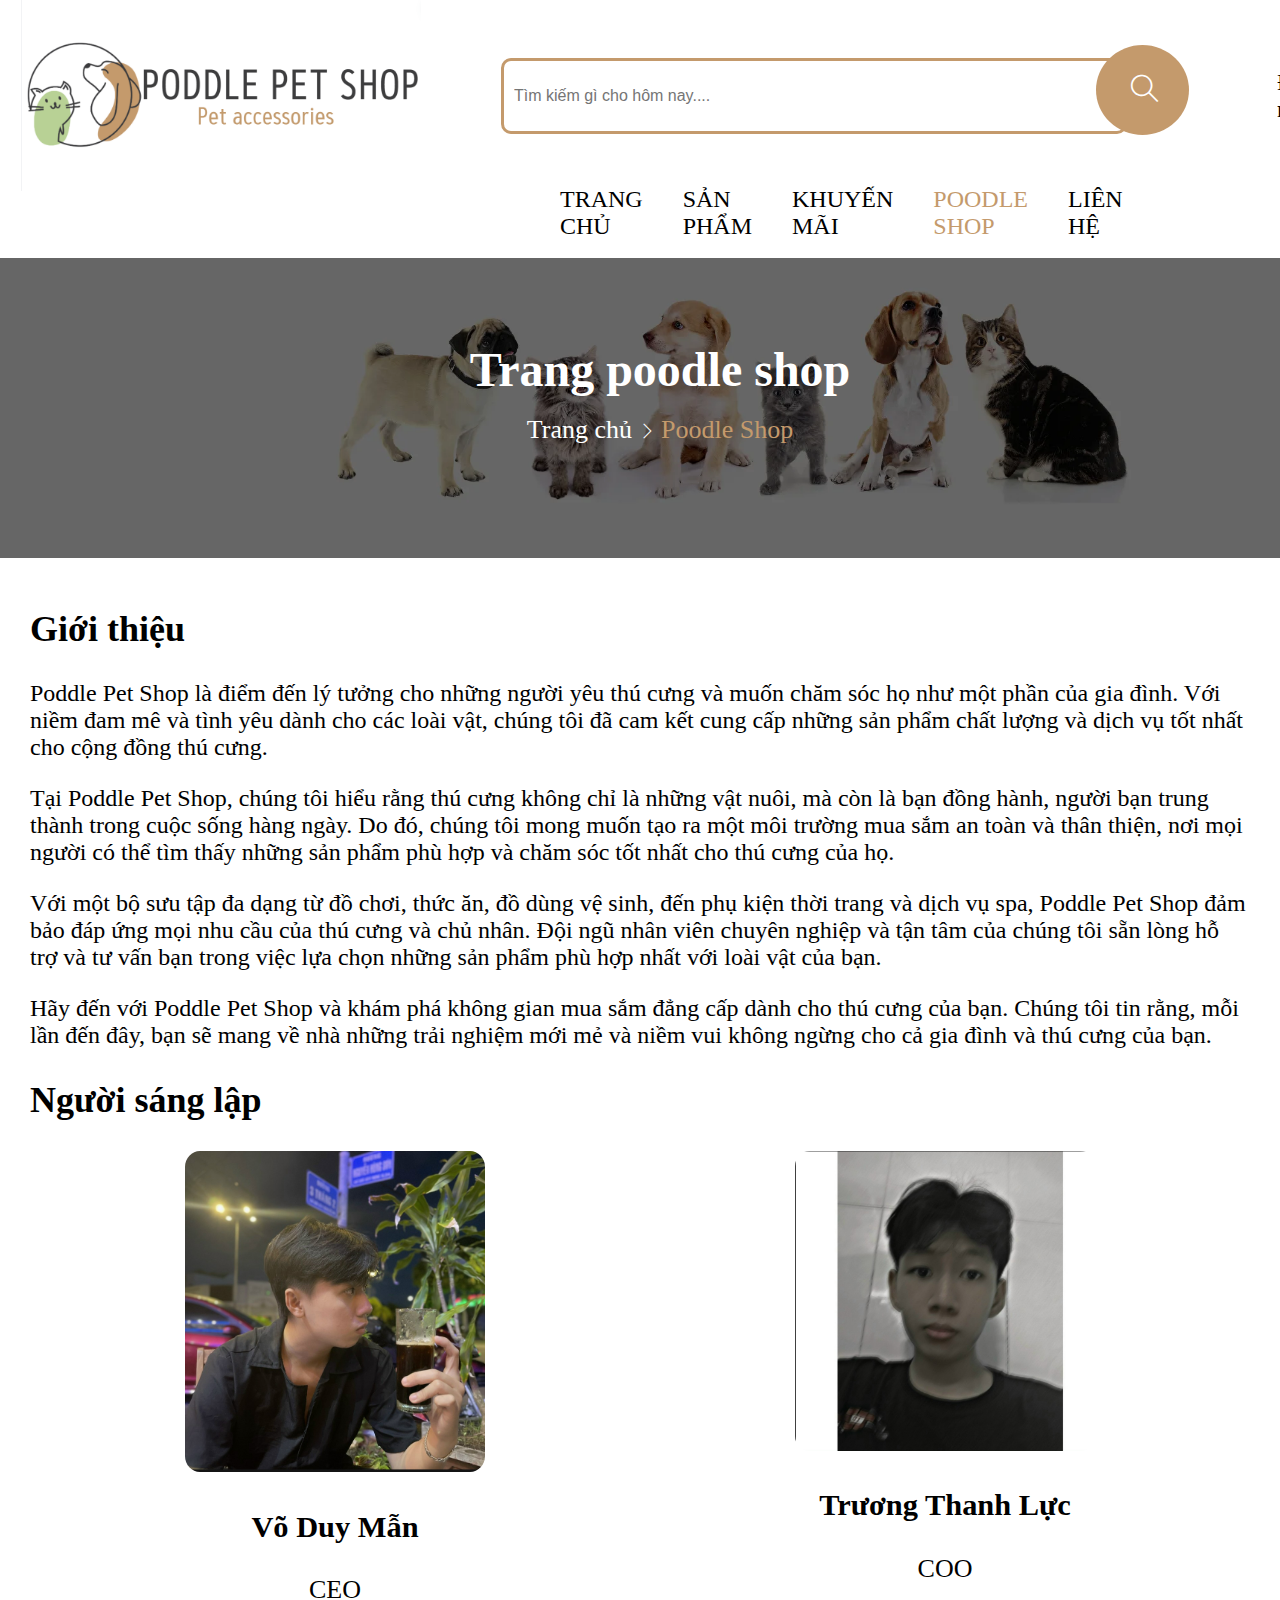
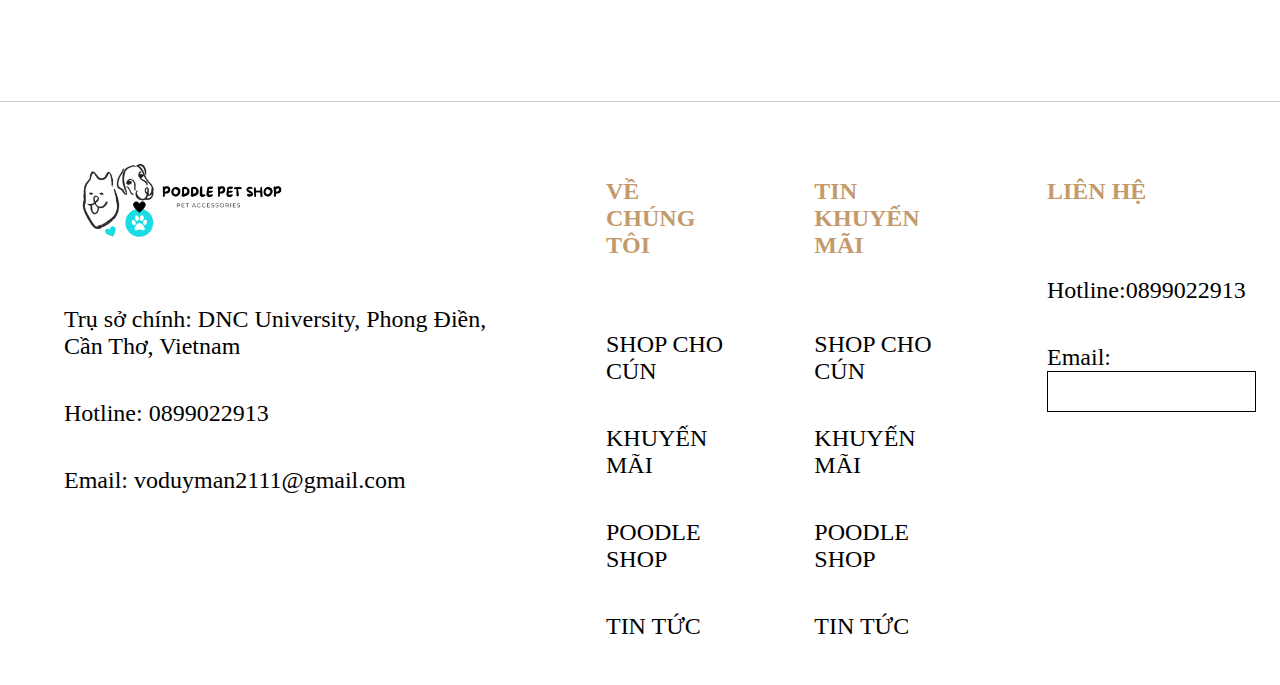
==== about.html @ 4aaca96d "init project" ====
<!DOCTYPE html>
<html lang="en">
<head>
    <meta charset="UTF-8">
    <meta name="viewport" content="width=device-width, initial-scale=1.0">
    <title>Document</title>
    <link rel="stylesheet" href="./asset/style_about.css">
    <link rel="stylesheet" href="./asset/fonts/themify-icons-font/themify-icons/themify-icons.css">
</head>
<body>
    <nav>
        <header>
            <a href=""><img class="logo-shop" src="./img/logo_Shop.png" alt=""></a>  
        </header>
        <ul>
            <li>
                <input type="text" class="search-input" placeholder="Tìm kiếm gì cho hôm nay....">
            </li>
            <li class="nav-search"><a href=""><button class="search"><i class=" ti-search" ></i></button></a></li>
        </ul>

    <ul class="subnav">
            <li><a href=""></a>Đăng nhập</li>
            <li> | </li>
            <li><a href=""></a>Đăng ký</li>
            <li>
                <a href="">
                    <button>
                        <i style="font-size: 2.5rem;"class="ti-shopping-cart button-cart" ></i>
                    </button>
                </a>
            </li>
    </ul>
    </nav>
    <div class="container">
        <ul>
        <li><a href="index.html">TRANG CHỦ</a></li>
        <li>
            <a href="sanpham.html">SẢN PHẨM</a></i>
        </li>
        <li><a  href="khuyenmai.html">KHUYẾN MÃI</a></li>
        <li><a class="active-menu" href="about.html">POODLE SHOP</a></li>
        <li><a href="contact.html">LIÊN HỆ</a></li>
        </ul>
    </div>

    <div class="banner_sp">
        <ul>
            <li><H3>Trang poodle shop</H3></li>
            
            <li><a href="index.html">Trang chủ </a><i class="ti-angle-right"></i><a  href="sanpham.html" style="color: #C49A6C;"> Poodle Shop</a></li>
        </ul>
    </div>
    <main>
        <section class="about">
            <h2>Giới thiệu</h2>
            <p>Poddle Pet Shop là điểm đến lý tưởng cho những người yêu thú cưng và muốn chăm sóc họ như một phần của gia đình. Với niềm đam mê và tình yêu dành cho các loài vật, chúng tôi đã cam kết cung cấp những sản phẩm chất lượng và dịch vụ tốt nhất cho cộng đồng thú cưng.</p>
            <p>Tại Poddle Pet Shop, chúng tôi hiểu rằng thú cưng không chỉ là những vật nuôi, mà còn là bạn đồng hành, người bạn trung thành trong cuộc sống hàng ngày. Do đó, chúng tôi mong muốn tạo ra một môi trường mua sắm an toàn và thân thiện, nơi mọi người có thể tìm thấy những sản phẩm phù hợp và chăm sóc tốt nhất cho thú cưng của họ.</p>
            <p>Với một bộ sưu tập đa dạng từ đồ chơi, thức ăn, đồ dùng vệ sinh, đến phụ kiện thời trang và dịch vụ spa, Poddle Pet Shop đảm bảo đáp ứng mọi nhu cầu của thú cưng và chủ nhân. Đội ngũ nhân viên chuyên nghiệp và tận tâm của chúng tôi sẵn lòng hỗ trợ và tư vấn bạn trong việc lựa chọn những sản phẩm phù hợp nhất với loài vật của bạn.</p>
            <p>Hãy đến với Poddle Pet Shop và khám phá không gian mua sắm đẳng cấp dành cho thú cưng của bạn. Chúng tôi tin rằng, mỗi lần đến đây, bạn sẽ mang về nhà những trải nghiệm mới mẻ và niềm vui không ngừng cho cả gia đình và thú cưng của bạn.</p>
            <h2>Người sáng lập</h2>
        </section>
        
        <section class="founders">
            <div class="founder">
                <img src="./img/fouder_1.png" alt="Người sáng lập 1">
                <h3>Võ Duy Mẫn</h3>
                <p>CEO</p>
            </div>
            <div class="founder">
                <img src="./img/fouder_2.png" alt="Người sáng lập 2">
                <h3>Trương Thanh Lực</h3>
                <p>COO</p>
            </div>
        </section>
    </main>
    <footer>
        <div class="footer_1">
            <ul>
                <li><a href=""><img src="./img/logo-shop.png" alt=""></a></li>
                <li>Trụ sở chính: DNC University, Phong Điền, Cần Thơ, Vietnam</li>
                <li class="call"><a href="tel:+84 899022913">Hotline: 0899022913</a></li>
                <li><a href="mailto:voduyman2111@gmail.com">Email: voduyman2111@gmail.com</a></li>
            </ul>
        </div>
        <div class="footer_2">
            <ul>
                <li><h4>VỀ CHÚNG TÔI</h4></li>
                <li><a href="">SHOP CHO CÚN</a>
                <li><a href="">KHUYẾN MÃI</a></li>
                <li><a href="">POODLE SHOP</a></li>
                <li><a href="">TIN TỨC</a></li>
            </ul>
        </div>
        <div class="footer_3">
            <ul>
                <li><h4>TIN KHUYẾN MÃI</h4></li>
                <li><a href="">SHOP CHO CÚN</a></li>
                <li><a href="">KHUYẾN MÃI</a></li>
                <li><a href="">POODLE SHOP</a></li>
                <li><a href="">TIN TỨC</a></li>
        </div>
        <div class="footer_4">
            <ul>
                <li><h4>LIÊN HỆ</h4></li>
                <li class="call"><a href="tel:+84 899022913">Hotline:0899022913 </a></li>
                <li><a href="mailto:voduyman21112003@gmail.com"></a>Email: <input type="text"></li>
            </ul>
        </div>
    
    </footer>
</body>
</html>
---- asset/style_about.css ----
body {
    font-family:  "Product Sans";
    margin: 0;
    padding: 0;
    box-sizing: border-box;
    
}
ul{
    list-style-type: none;
}
a{
    text-decoration: none;
    color:#000;
}
img {
    object-fit: cover;
}
nav img {
width: 300px;
}
header {
    padding: 16px;
}
/* .background-header{
    padding-bottom: 10px;
    background-color: #C49A6C;
} */
nav a{
    text-decoration: none;
    font-size: 1.5rem;
    line-height: 100%;
}

nav a img {
    width: 400px;
    margin-top: 1px;
}
nav li:hover a{
    color: #c0b523 ;
    cursor: pointer;
}
nav ul{
    list-style-type: none;
    display: flex;
    justify-content: flex-end;
    align-items: center;
}
ul li{
    padding: 20px 24px;
   
}
nav {
    display: flex;
    justify-content: space-around;
    width: 100%;
    padding: 5px;
    margin-top: -25px;
}
.subnav li{
    padding: 20px 24px;
    font-size: 1.5rem;
}
.subnav li:hover{
    color: #c0b523;
    cursor: pointer;
    border-radius: 5%;
}
.search-container {
    position: relative;
    display: inline-block;
    margin: 40px 0;
}
.nav-search{
 
    padding-left: 0px;
    font-weight: 700px;
}
.search-input {
    padding: 10px;
    height:50px;
    width: 600px;
    border: 3px solid #C49A6C;;
    border-radius: 10px;
    outline: none;
    display: flex;
    align-items: centter;
    font-size: 1rem;
}
/* Css cho danh sách Mneu */
.container ul{
    display: flex;
    justify-content: space-between;
    margin: 0 500px;
    margin-top: -30px;
}
.container ul li {
    padding: 0 20px;
    font-size: 1.5rem;
}
.container ul li a:hover {
    cursor: pointer;
    color: #c0b523 ;
}
.search {
    background-color: #C49A6C;
    border-radius: 50%;
    border: 0px solid;
    padding: 30px 30px 27px 35px;
    margin-top: 8px;
    margin-left: -55px;
    font-size: 28px;
    color: #fff;
}
button {
    padding: 17px 40px;
    border: 1px solid #ccc;
    border-radius: 8%;
    margin-bottom: 20px;
    font-size: 1.3rem;
    background-color: transparent;

}
.button-cart {
    color:#C49A6C;;
}
button:hover{
    box-shadow: rgba(149, 157, 165, 0.2) 0px 8px 24px;
    cursor: pointer;     
    transform: rotateY(360deg);
    transition: 0.8s;     
}
.active-menu{
    color: #C49A6C;
}
/* Content About */
main {
    padding: 20px;
    margin: 0 10px;
}

.about, .founders h2 {
    margin-bottom: 30px;
    font-size: 24px;
}
.founder{
    font-size: 26px;
}
.founders {
    text-align: center;
    display: flex;
    justify-content: space-around ;
}

.founder img {
    width: 300px;
    border-radius: 5%;
}
/*Banner */
.banner_sp  {
    margin-top: 18px;
    width: 100%;
    min-height: 300px;
    background-size: cover;
    background-image: url(./banner_sanpham.jpg);
    position: relative;
    display: flex;
    text-align: center;
    justify-content: center;
}
.banner_sp h3 {
    font-size: 3rem;
    color: #fff;
    margin-bottom: -22px;
}

.banner_sp ul li a {
    font-size: 26px;
    color: #fff;
   
}
.banner_sp ul li a:hover{
    color: #C49A6C;
}
.ti-angle-right {
    font-size: 1rem;
    color: #fff;
   
}
.active_b {
    color: #C49A6C;
}
/* Css cho footer */
footer{
    margin-top: 50px;
    width: 100%;
    height: 300px;
    font-size: 1.5rem;
    padding-bottom: 200px;
}
footer {
    display: flex;
    justify-content: space-around;
    border-top: 1px solid #ccc;

}

.footer_1 img{
    width: 50%;
}
footer h4{
    color: #C49A6C;
}
footer ul li a:hover{
    color: #C49A6C;

}
.footer_4 input{
    border: 1px solid #000;
    padding: 12px 18px 12px 12px ;
}
---- asset/fonts/themify-icons-font/themify-icons/themify-icons.css ----
@font-face {
	font-family: 'themify';
	src:url('fonts/themify.eot?-fvbane');
	src:url('fonts/themify.eot?#iefix-fvbane') format('embedded-opentype'),
		url('fonts/themify.woff?-fvbane') format('woff'),
		url('fonts/themify.ttf?-fvbane') format('truetype'),
		url('fonts/themify.svg?-fvbane#themify') format('svg');
	font-weight: normal;
	font-style: normal;
}

[class^="ti-"], [class*=" ti-"] {
	font-family: 'themify';
	speak: none;
	font-style: normal;
	font-weight: normal;
	font-variant: normal;
	text-transform: none;
	line-height: 1;

	/* Better Font Rendering =========== */
	-webkit-font-smoothing: antialiased;
	-moz-osx-font-smoothing: grayscale;
}

.ti-wand:before {
	content: "\e600";
}
.ti-volume:before {
	content: "\e601";
}
.ti-user:before {
	content: "\e602";
}
.ti-unlock:before {
	content: "\e603";
}
.ti-unlink:before {
	content: "\e604";
}
.ti-trash:before {
	content: "\e605";
}
.ti-thought:before {
	content: "\e606";
}
.ti-target:before {
	content: "\e607";
}
.ti-tag:before {
	content: "\e608";
}
.ti-tablet:before {
	content: "\e609";
}
.ti-star:before {
	content: "\e60a";
}
.ti-spray:before {
	content: "\e60b";
}
.ti-signal:before {
	content: "\e60c";
}
.ti-shopping-cart:before {
	content: "\e60d";
}
.ti-shopping-cart-full:before {
	content: "\e60e";
}
.ti-settings:before {
	content: "\e60f";
}
.ti-search:before {
	content: "\e610";
}
.ti-zoom-in:before {
	content: "\e611";
}
.ti-zoom-out:before {
	content: "\e612";
}
.ti-cut:before {
	content: "\e613";
}
.ti-ruler:before {
	content: "\e614";
}
.ti-ruler-pencil:before {
	content: "\e615";
}
.ti-ruler-alt:before {
	content: "\e616";
}
.ti-bookmark:before {
	content: "\e617";
}
.ti-bookmark-alt:before {
	content: "\e618";
}
.ti-reload:before {
	content: "\e619";
}
.ti-plus:before {
	content: "\e61a";
}
.ti-pin:before {
	content: "\e61b";
}
.ti-pencil:before {
	content: "\e61c";
}
.ti-pencil-alt:before {
	content: "\e61d";
}
.ti-paint-roller:before {
	content: "\e61e";
}
.ti-paint-bucket:before {
	content: "\e61f";
}
.ti-na:before {
	content: "\e620";
}
.ti-mobile:before {
	content: "\e621";
}
.ti-minus:before {
	content: "\e622";
}
.ti-medall:before {
	content: "\e623";
}
.ti-medall-alt:before {
	content: "\e624";
}
.ti-marker:before {
	content: "\e625";
}
.ti-marker-alt:before {
	content: "\e626";
}
.ti-arrow-up:before {
	content: "\e627";
}
.ti-arrow-right:before {
	content: "\e628";
}
.ti-arrow-left:before {
	content: "\e629";
}
.ti-arrow-down:before {
	content: "\e62a";
}
.ti-lock:before {
	content: "\e62b";
}
.ti-location-arrow:before {
	content: "\e62c";
}
.ti-link:before {
	content: "\e62d";
}
.ti-layout:before {
	content: "\e62e";
}
.ti-layers:before {
	content: "\e62f";
}
.ti-layers-alt:before {
	content: "\e630";
}
.ti-key:before {
	content: "\e631";
}
.ti-import:before {
	content: "\e632";
}
.ti-image:before {
	content: "\e633";
}
.ti-heart:before {
	content: "\e634";
}
.ti-heart-broken:before {
	content: "\e635";
}
.ti-hand-stop:before {
	content: "\e636";
}
.ti-hand-open:before {
	content: "\e637";
}
.ti-hand-drag:before {
	content: "\e638";
}
.ti-folder:before {
	content: "\e639";
}
.ti-flag:before {
	content: "\e63a";
}
.ti-flag-alt:before {
	content: "\e63b";
}
.ti-flag-alt-2:before {
	content: "\e63c";
}
.ti-eye:before {
	content: "\e63d";
}
.ti-export:before {
	content: "\e63e";
}
.ti-exchange-vertical:before {
	content: "\e63f";
}
.ti-desktop:before {
	content: "\e640";
}
.ti-cup:before {
	content: "\e641";
}
.ti-crown:before {
	content: "\e642";
}
.ti-comments:before {
	content: "\e643";
}
.ti-comment:before {
	content: "\e644";
}
.ti-comment-alt:before {
	content: "\e645";
}
.ti-close:before {
	content: "\e646";
}
.ti-clip:before {
	content: "\e647";
}
.ti-angle-up:before {
	content: "\e648";
}
.ti-angle-right:before {
	content: "\e649";
}
.ti-angle-left:before {
	content: "\e64a";
}
.ti-angle-down:before {
	content: "\e64b";
}
.ti-check:before {
	content: "\e64c";
}
.ti-check-box:before {
	content: "\e64d";
}
.ti-camera:before {
	content: "\e64e";
}
.ti-announcement:before {
	content: "\e64f";
}
.ti-brush:before {
	content: "\e650";
}
.ti-briefcase:before {
	content: "\e651";
}
.ti-bolt:before {
	content: "\e652";
}
.ti-bolt-alt:before {
	content: "\e653";
}
.ti-blackboard:before {
	content: "\e654";
}
.ti-bag:before {
	content: "\e655";
}
.ti-move:before {
	content: "\e656";
}
.ti-arrows-vertical:before {
	content: "\e657";
}
.ti-arrows-horizontal:before {
	content: "\e658";
}
.ti-fullscreen:before {
	content: "\e659";
}
.ti-arrow-top-right:before {
	content: "\e65a";
}
.ti-arrow-top-left:before {
	content: "\e65b";
}
.ti-arrow-circle-up:before {
	content: "\e65c";
}
.ti-arrow-circle-right:before {
	content: "\e65d";
}
.ti-arrow-circle-left:before {
	content: "\e65e";
}
.ti-arrow-circle-down:before {
	content: "\e65f";
}
.ti-angle-double-up:before {
	content: "\e660";
}
.ti-angle-double-right:before {
	content: "\e661";
}
.ti-angle-double-left:before {
	content: "\e662";
}
.ti-angle-double-down:before {
	content: "\e663";
}
.ti-zip:before {
	content: "\e664";
}
.ti-world:before {
	content: "\e665";
}
.ti-wheelchair:before {
	content: "\e666";
}
.ti-view-list:before {
	content: "\e667";
}
.ti-view-list-alt:before {
	content: "\e668";
}
.ti-view-grid:before {
	content: "\e669";
}
.ti-uppercase:before {
	content: "\e66a";
}
.ti-upload:before {
	content: "\e66b";
}
.ti-underline:before {
	content: "\e66c";
}
.ti-truck:before {
	content: "\e66d";
}
.ti-timer:before {
	content: "\e66e";
}
.ti-ticket:before {
	content: "\e66f";
}
.ti-thumb-up:before {
	content: "\e670";
}
.ti-thumb-down:before {
	content: "\e671";
}
.ti-text:before {
	content: "\e672";
}
.ti-stats-up:before {
	content: "\e673";
}
.ti-stats-down:before {
	content: "\e674";
}
.ti-split-v:before {
	content: "\e675";
}
.ti-split-h:before {
	content: "\e676";
}
.ti-smallcap:before {
	content: "\e677";
}
.ti-shine:before {
	content: "\e678";
}
.ti-shift-right:before {
	content: "\e679";
}
.ti-shift-left:before {
	content: "\e67a";
}
.ti-shield:before {
	content: "\e67b";
}
.ti-notepad:before {
	content: "\e67c";
}
.ti-server:before {
	content: "\e67d";
}
.ti-quote-right:before {
	content: "\e67e";
}
.ti-quote-left:before {
	content: "\e67f";
}
.ti-pulse:before {
	content: "\e680";
}
.ti-printer:before {
	content: "\e681";
}
.ti-power-off:before {
	content: "\e682";
}
.ti-plug:before {
	content: "\e683";
}
.ti-pie-chart:before {
	content: "\e684";
}
.ti-paragraph:before {
	content: "\e685";
}
.ti-panel:before {
	content: "\e686";
}
.ti-package:before {
	content: "\e687";
}
.ti-music:before {
	content: "\e688";
}
.ti-music-alt:before {
	content: "\e689";
}
.ti-mouse:before {
	content: "\e68a";
}
.ti-mouse-alt:before {
	content: "\e68b";
}
.ti-money:before {
	content: "\e68c";
}
.ti-microphone:before {
	content: "\e68d";
}
.ti-menu:before {
	content: "\e68e";
}
.ti-menu-alt:before {
	content: "\e68f";
}
.ti-map:before {
	content: "\e690";
}
.ti-map-alt:before {
	content: "\e691";
}
.ti-loop:before {
	content: "\e692";
}
.ti-location-pin:before {
	content: "\e693";
}
.ti-list:before {
	content: "\e694";
}
.ti-light-bulb:before {
	content: "\e695";
}
.ti-Italic:before {
	content: "\e696";
}
.ti-info:before {
	content: "\e697";
}
.ti-infinite:before {
	content: "\e698";
}
.ti-id-badge:before {
	content: "\e699";
}
.ti-hummer:before {
	content: "\e69a";
}
.ti-home:before {
	content: "\e69b";
}
.ti-help:before {
	content: "\e69c";
}
.ti-headphone:before {
	content: "\e69d";
}
.ti-harddrives:before {
	content: "\e69e";
}
.ti-harddrive:before {
	content: "\e69f";
}
.ti-gift:before {
	content: "\e6a0";
}
.ti-game:before {
	content: "\e6a1";
}
.ti-filter:before {
	content: "\e6a2";
}
.ti-files:before {
	content: "\e6a3";
}
.ti-file:before {
	content: "\e6a4";
}
.ti-eraser:before {
	content: "\e6a5";
}
.ti-envelope:before {
	content: "\e6a6";
}
.ti-download:before {
	content: "\e6a7";
}
.ti-direction:before {
	content: "\e6a8";
}
.ti-direction-alt:before {
	content: "\e6a9";
}
.ti-dashboard:before {
	content: "\e6aa";
}
.ti-control-stop:before {
	content: "\e6ab";
}
.ti-control-shuffle:before {
	content: "\e6ac";
}
.ti-control-play:before {
	content: "\e6ad";
}
.ti-control-pause:before {
	content: "\e6ae";
}
.ti-control-forward:before {
	content: "\e6af";
}
.ti-control-backward:before {
	content: "\e6b0";
}
.ti-cloud:before {
	content: "\e6b1";
}
.ti-cloud-up:before {
	content: "\e6b2";
}
.ti-cloud-down:before {
	content: "\e6b3";
}
.ti-clipboard:before {
	content: "\e6b4";
}
.ti-car:before {
	content: "\e6b5";
}
.ti-calendar:before {
	content: "\e6b6";
}
.ti-book:before {
	content: "\e6b7";
}
.ti-bell:before {
	content: "\e6b8";
}
.ti-basketball:before {
	content: "\e6b9";
}
.ti-bar-chart:before {
	content: "\e6ba";
}
.ti-bar-chart-alt:before {
	content: "\e6bb";
}
.ti-back-right:before {
	content: "\e6bc";
}
.ti-back-left:before {
	content: "\e6bd";
}
.ti-arrows-corner:before {
	content: "\e6be";
}
.ti-archive:before {
	content: "\e6bf";
}
.ti-anchor:before {
	content: "\e6c0";
}
.ti-align-right:before {
	content: "\e6c1";
}
.ti-align-left:before {
	content: "\e6c2";
}
.ti-align-justify:before {
	content: "\e6c3";
}
.ti-align-center:before {
	content: "\e6c4";
}
.ti-alert:before {
	content: "\e6c5";
}
.ti-alarm-clock:before {
	content: "\e6c6";
}
.ti-agenda:before {
	content: "\e6c7";
}
.ti-write:before {
	content: "\e6c8";
}
.ti-window:before {
	content: "\e6c9";
}
.ti-widgetized:before {
	content: "\e6ca";
}
.ti-widget:before {
	content: "\e6cb";
}
.ti-widget-alt:before {
	content: "\e6cc";
}
.ti-wallet:before {
	content: "\e6cd";
}
.ti-video-clapper:before {
	content: "\e6ce";
}
.ti-video-camera:before {
	content: "\e6cf";
}
.ti-vector:before {
	content: "\e6d0";
}
.ti-themify-logo:before {
	content: "\e6d1";
}
.ti-themify-favicon:before {
	content: "\e6d2";
}
.ti-themify-favicon-alt:before {
	content: "\e6d3";
}
.ti-support:before {
	content: "\e6d4";
}
.ti-stamp:before {
	content: "\e6d5";
}
.ti-split-v-alt:before {
	content: "\e6d6";
}
.ti-slice:before {
	content: "\e6d7";
}
.ti-shortcode:before {
	content: "\e6d8";
}
.ti-shift-right-alt:before {
	content: "\e6d9";
}
.ti-shift-left-alt:before {
	content: "\e6da";
}
.ti-ruler-alt-2:before {
	content: "\e6db";
}
.ti-receipt:before {
	content: "\e6dc";
}
.ti-pin2:before {
	content: "\e6dd";
}
.ti-pin-alt:before {
	content: "\e6de";
}
.ti-pencil-alt2:before {
	content: "\e6df";
}
.ti-palette:before {
	content: "\e6e0";
}
.ti-more:before {
	content: "\e6e1";
}
.ti-more-alt:before {
	content: "\e6e2";
}
.ti-microphone-alt:before {
	content: "\e6e3";
}
.ti-magnet:before {
	content: "\e6e4";
}
.ti-line-double:before {
	content: "\e6e5";
}
.ti-line-dotted:before {
	content: "\e6e6";
}
.ti-line-dashed:before {
	content: "\e6e7";
}
.ti-layout-width-full:before {
	content: "\e6e8";
}
.ti-layout-width-default:before {
	content: "\e6e9";
}
.ti-layout-width-default-alt:before {
	content: "\e6ea";
}
.ti-layout-tab:before {
	content: "\e6eb";
}
.ti-layout-tab-window:before {
	content: "\e6ec";
}
.ti-layout-tab-v:before {
	content: "\e6ed";
}
.ti-layout-tab-min:before {
	content: "\e6ee";
}
.ti-layout-slider:before {
	content: "\e6ef";
}
.ti-layout-slider-alt:before {
	content: "\e6f0";
}
.ti-layout-sidebar-right:before {
	content: "\e6f1";
}
.ti-layout-sidebar-none:before {
	content: "\e6f2";
}
.ti-layout-sidebar-left:before {
	content: "\e6f3";
}
.ti-layout-placeholder:before {
	content: "\e6f4";
}
.ti-layout-menu:before {
	content: "\e6f5";
}
.ti-layout-menu-v:before {
	content: "\e6f6";
}
.ti-layout-menu-separated:before {
	content: "\e6f7";
}
.ti-layout-menu-full:before {
	content: "\e6f8";
}
.ti-layout-media-right-alt:before {
	content: "\e6f9";
}
.ti-layout-media-right:before {
	content: "\e6fa";
}
.ti-layout-media-overlay:before {
	content: "\e6fb";
}
.ti-layout-media-overlay-alt:before {
	content: "\e6fc";
}
.ti-layout-media-overlay-alt-2:before {
	content: "\e6fd";
}
.ti-layout-media-left-alt:before {
	content: "\e6fe";
}
.ti-layout-media-left:before {
	content: "\e6ff";
}
.ti-layout-media-center-alt:before {
	content: "\e700";
}
.ti-layout-media-center:before {
	content: "\e701";
}
.ti-layout-list-thumb:before {
	content: "\e702";
}
.ti-layout-list-thumb-alt:before {
	content: "\e703";
}
.ti-layout-list-post:before {
	content: "\e704";
}
.ti-layout-list-large-image:before {
	content: "\e705";
}
.ti-layout-line-solid:before {
	content: "\e706";
}
.ti-layout-grid4:before {
	content: "\e707";
}
.ti-layout-grid3:before {
	content: "\e708";
}
.ti-layout-grid2:before {
	content: "\e709";
}
.ti-layout-grid2-thumb:before {
	content: "\e70a";
}
.ti-layout-cta-right:before {
	content: "\e70b";
}
.ti-layout-cta-left:before {
	content: "\e70c";
}
.ti-layout-cta-center:before {
	content: "\e70d";
}
.ti-layout-cta-btn-right:before {
	content: "\e70e";
}
.ti-layout-cta-btn-left:before {
	content: "\e70f";
}
.ti-layout-column4:before {
	content: "\e710";
}
.ti-layout-column3:before {
	content: "\e711";
}
.ti-layout-column2:before {
	content: "\e712";
}
.ti-layout-accordion-separated:before {
	content: "\e713";
}
.ti-layout-accordion-merged:before {
	content: "\e714";
}
.ti-layout-accordion-list:before {
	content: "\e715";
}
.ti-ink-pen:before {
	content: "\e716";
}
.ti-info-alt:before {
	content: "\e717";
}
.ti-help-alt:before {
	content: "\e718";
}
.ti-headphone-alt:before {
	content: "\e719";
}
.ti-hand-point-up:before {
	content: "\e71a";
}
.ti-hand-point-right:before {
	content: "\e71b";
}
.ti-hand-point-left:before {
	content: "\e71c";
}
.ti-hand-point-down:before {
	content: "\e71d";
}
.ti-gallery:before {
	content: "\e71e";
}
.ti-face-smile:before {
	content: "\e71f";
}
.ti-face-sad:before {
	content: "\e720";
}
.ti-credit-card:before {
	content: "\e721";
}
.ti-control-skip-forward:before {
	content: "\e722";
}
.ti-control-skip-backward:before {
	content: "\e723";
}
.ti-control-record:before {
	content: "\e724";
}
.ti-control-eject:before {
	content: "\e725";
}
.ti-comments-smiley:before {
	content: "\e726";
}
.ti-brush-alt:before {
	content: "\e727";
}
.ti-youtube:before {
	content: "\e728";
}
.ti-vimeo:before {
	content: "\e729";
}
.ti-twitter:before {
	content: "\e72a";
}
.ti-time:before {
	content: "\e72b";
}
.ti-tumblr:before {
	content: "\e72c";
}
.ti-skype:before {
	content: "\e72d";
}
.ti-share:before {
	content: "\e72e";
}
.ti-share-alt:before {
	content: "\e72f";
}
.ti-rocket:before {
	content: "\e730";
}
.ti-pinterest:before {
	content: "\e731";
}
.ti-new-window:before {
	content: "\e732";
}
.ti-microsoft:before {
	content: "\e733";
}
.ti-list-ol:before {
	content: "\e734";
}
.ti-linkedin:before {
	content: "\e735";
}
.ti-layout-sidebar-2:before {
	content: "\e736";
}
.ti-layout-grid4-alt:before {
	content: "\e737";
}
.ti-layout-grid3-alt:before {
	content: "\e738";
}
.ti-layout-grid2-alt:before {
	content: "\e739";
}
.ti-layout-column4-alt:before {
	content: "\e73a";
}
.ti-layout-column3-alt:before {
	content: "\e73b";
}
.ti-layout-column2-alt:before {
	content: "\e73c";
}
.ti-instagram:before {
	content: "\e73d";
}
.ti-google:before {
	content: "\e73e";
}
.ti-github:before {
	content: "\e73f";
}
.ti-flickr:before {
	content: "\e740";
}
.ti-facebook:before {
	content: "\e741";
}
.ti-dropbox:before {
	content: "\e742";
}
.ti-dribbble:before {
	content: "\e743";
}
.ti-apple:before {
	content: "\e744";
}
.ti-android:before {
	content: "\e745";
}
.ti-save:before {
	content: "\e746";
}
.ti-save-alt:before {
	content: "\e747";
}
.ti-yahoo:before {
	content: "\e748";
}
.ti-wordpress:before {
	content: "\e749";
}
.ti-vimeo-alt:before {
	content: "\e74a";
}
.ti-twitter-alt:before {
	content: "\e74b";
}
.ti-tumblr-alt:before {
	content: "\e74c";
}
.ti-trello:before {
	content: "\e74d";
}
.ti-stack-overflow:before {
	content: "\e74e";
}
.ti-soundcloud:before {
	content: "\e74f";
}
.ti-sharethis:before {
	content: "\e750";
}
.ti-sharethis-alt:before {
	content: "\e751";
}
.ti-reddit:before {
	content: "\e752";
}
.ti-pinterest-alt:before {
	content: "\e753";
}
.ti-microsoft-alt:before {
	content: "\e754";
}
.ti-linux:before {
	content: "\e755";
}
.ti-jsfiddle:before {
	content: "\e756";
}
.ti-joomla:before {
	content: "\e757";
}
.ti-html5:before {
	content: "\e758";
}
.ti-flickr-alt:before {
	content: "\e759";
}
.ti-email:before {
	content: "\e75a";
}
.ti-drupal:before {
	content: "\e75b";
}
.ti-dropbox-alt:before {
	content: "\e75c";
}
.ti-css3:before {
	content: "\e75d";
}
.ti-rss:before {
	content: "\e75e";
}
.ti-rss-alt:before {
	content: "\e75f";
}
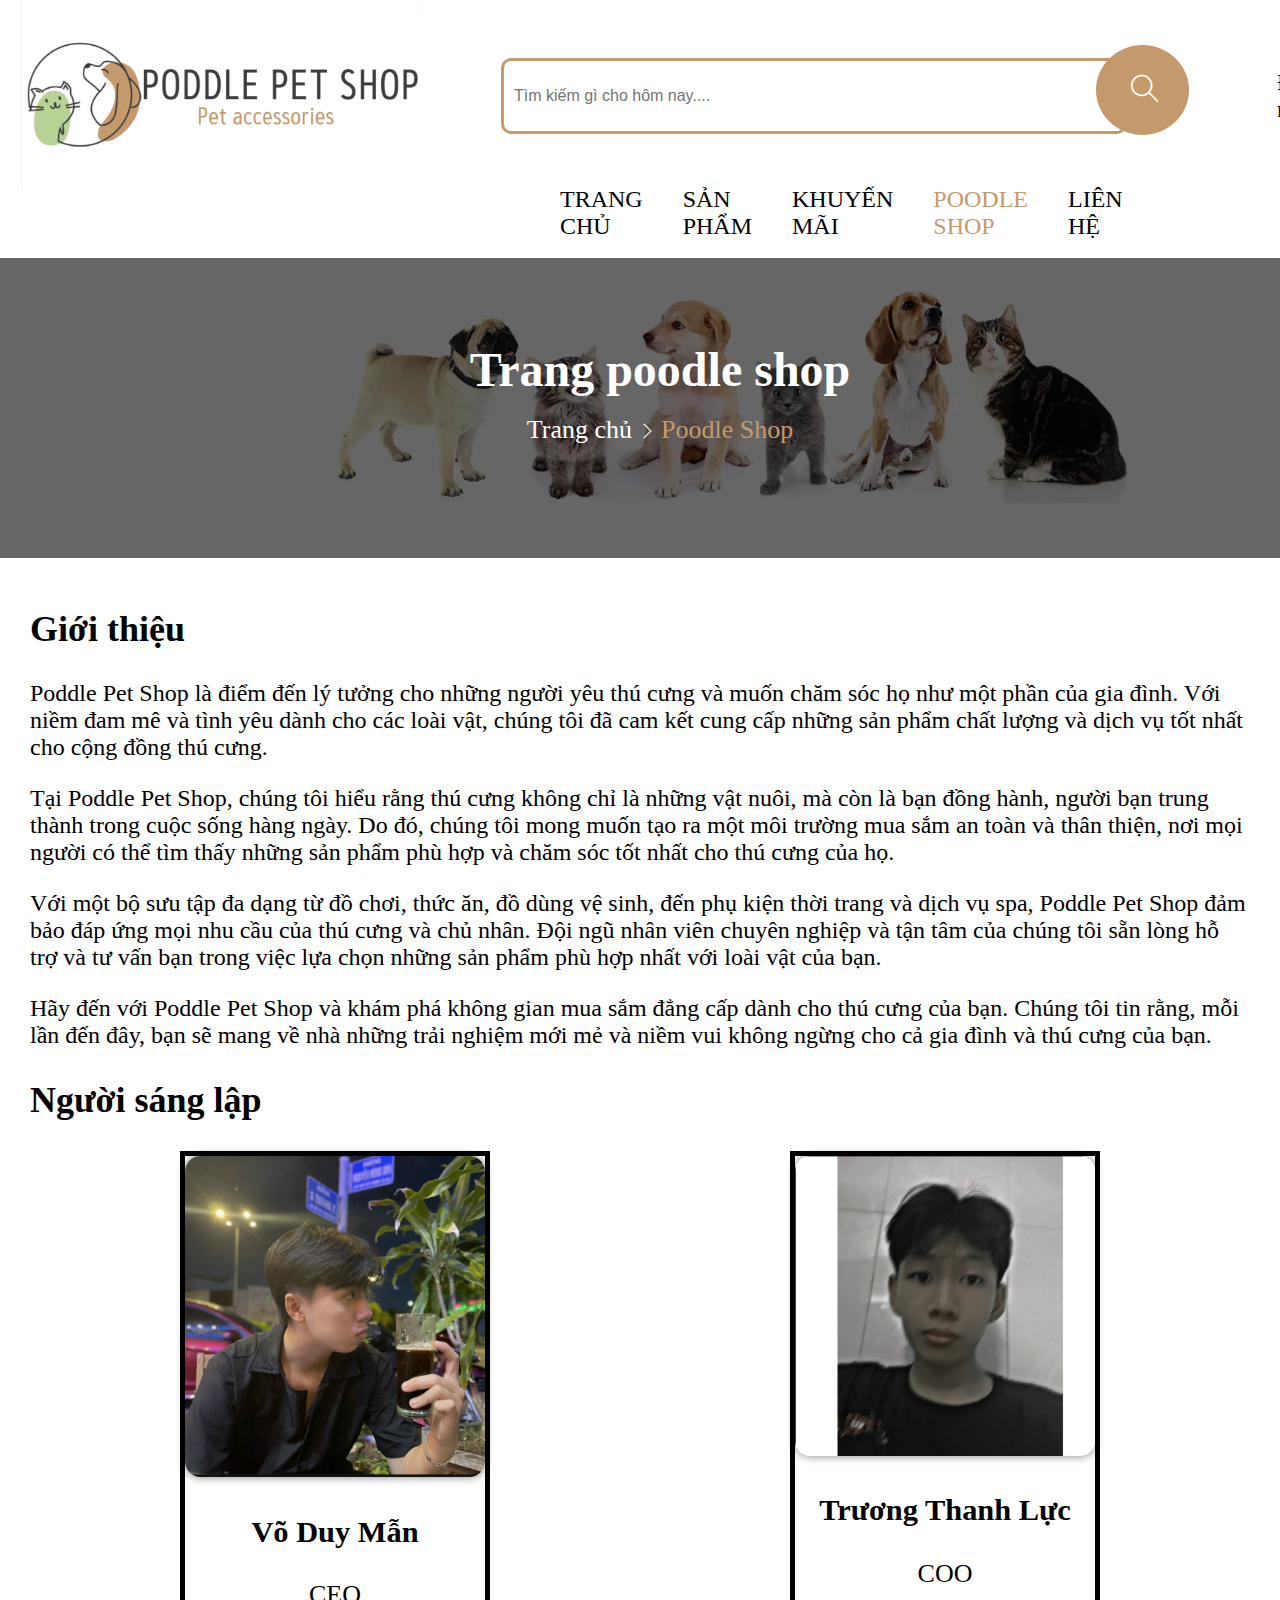
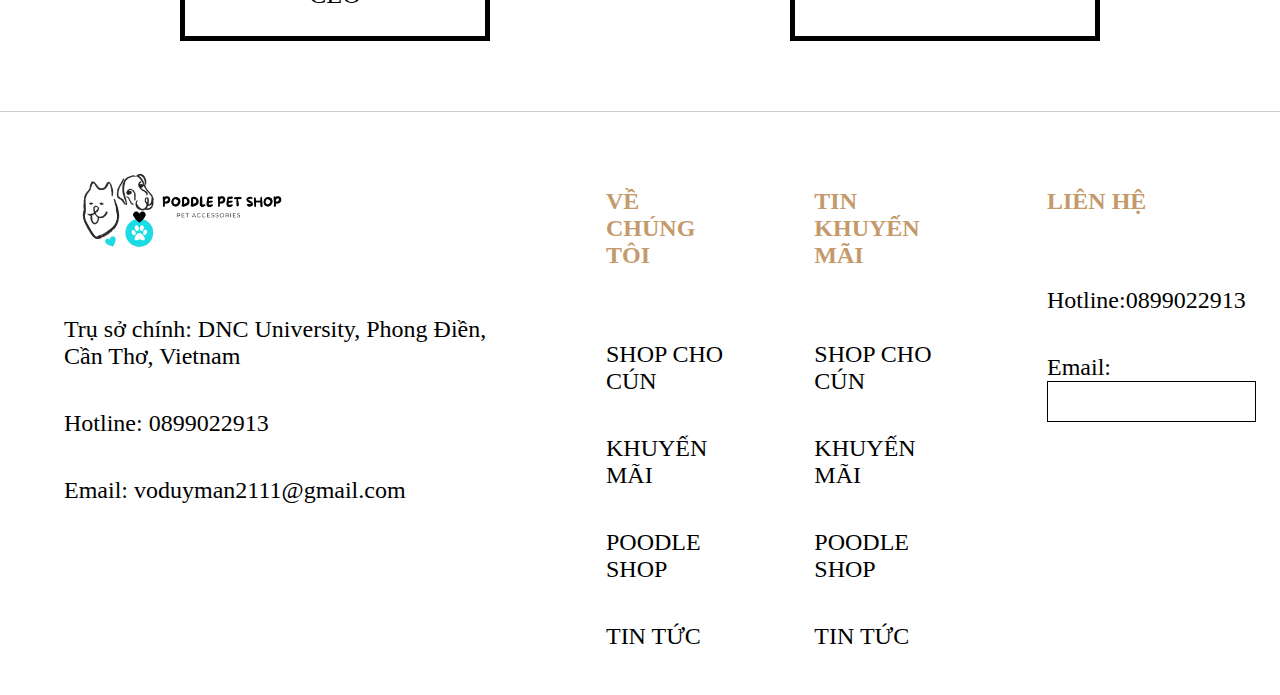
==== commit b9544dd1: "init project" ====
--- a/about.html
+++ b/about.html
@@ -3,7 +3,12 @@
 <head>
     <meta charset="UTF-8">
     <meta name="viewport" content="width=device-width, initial-scale=1.0">
-    <title>Document</title>
+    <link
+    rel="icon"
+    sizes="70x70"
+    href="./img/icon.png"
+/>
+    <title>Về chúng tôi</title>
     <link rel="stylesheet" href="./asset/style_about.css">
     <link rel="stylesheet" href="./asset/fonts/themify-icons-font/themify-icons/themify-icons.css">
 </head>
--- a/asset/style_about.css
+++ b/asset/style_about.css
@@ -3,7 +3,7 @@
     margin: 0;
     padding: 0;
     box-sizing: border-box;
-    
+
 }
 ul{
     list-style-type: none;
@@ -141,19 +141,25 @@
 .about, .founders h2 {
     margin-bottom: 30px;
     font-size: 24px;
+    
 }
 .founder{
     font-size: 26px;
+    border: 5px solid #000;
+    object-fit: cover;
 }
 .founders {
     text-align: center;
     display: flex;
     justify-content: space-around ;
+    
 }
 
 .founder img {
     width: 300px;
     border-radius: 5%;
+    box-shadow: 0 0 10px rgba(0, 0, 0, 0.5);
+    
 }
 /*Banner */
 .banner_sp  {
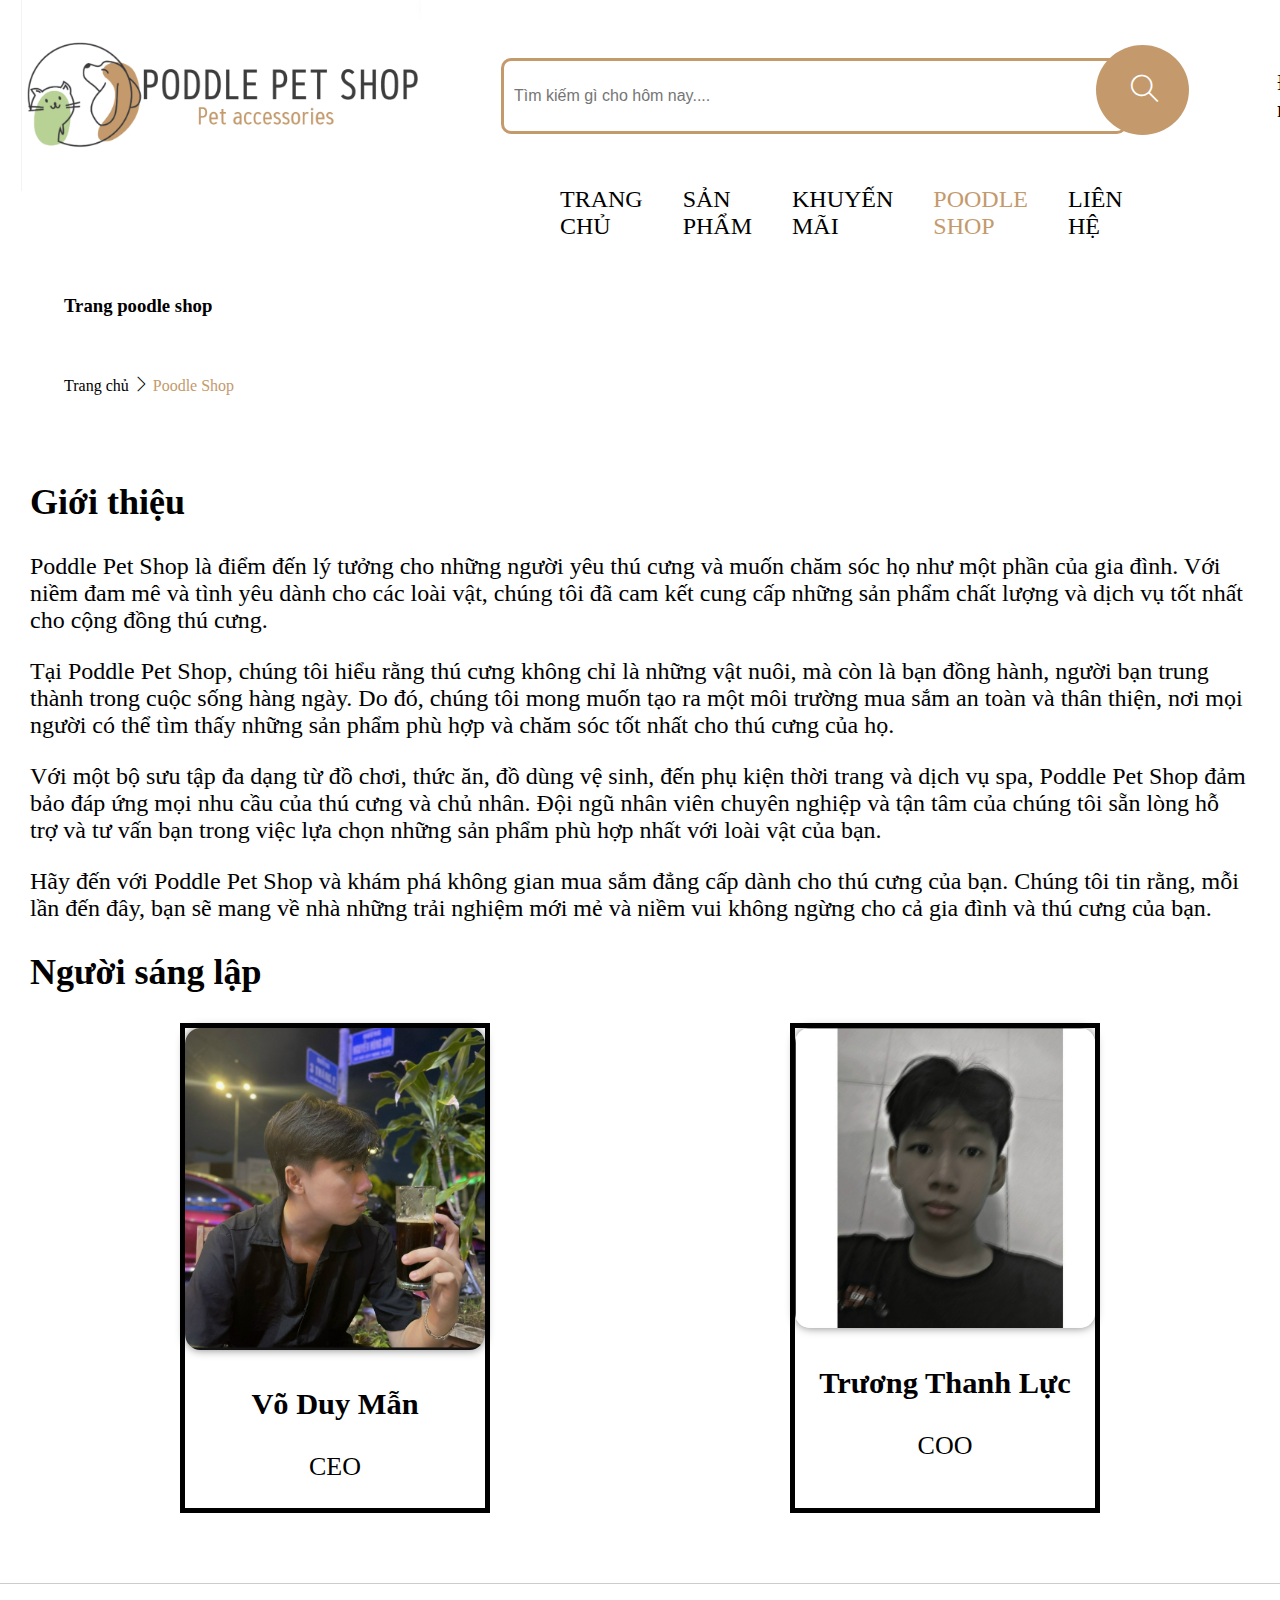
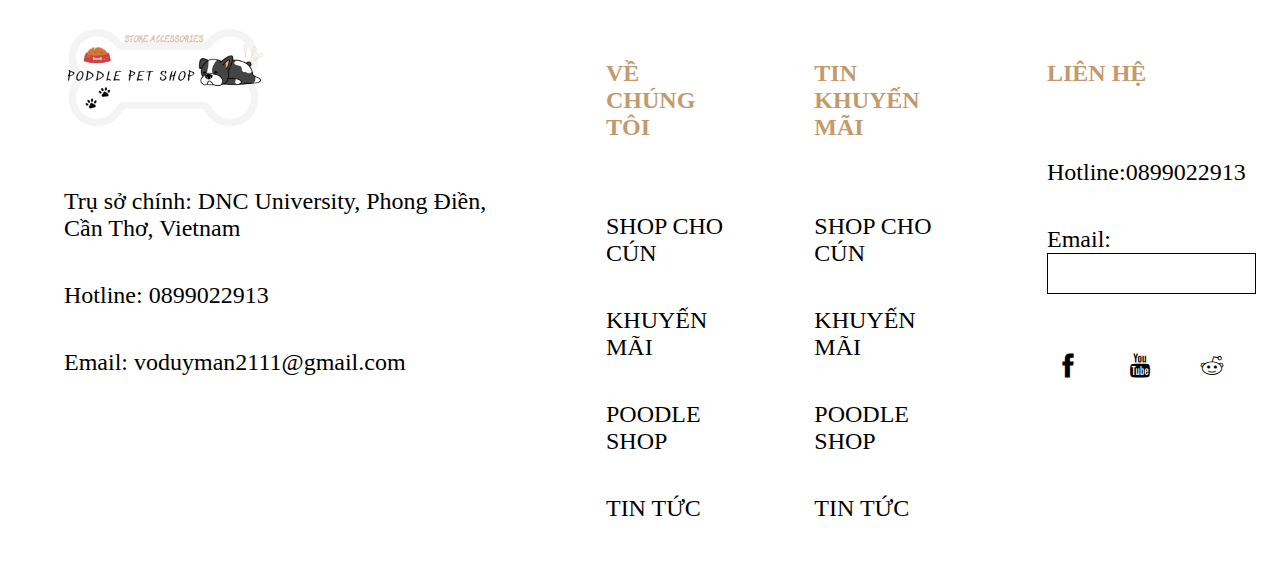
==== commit c4b731ab: "init project" ====
--- a/about.html
+++ b/about.html
@@ -9,7 +9,7 @@
     href="./img/icon.png"
 />
     <title>Về chúng tôi</title>
-    <link rel="stylesheet" href="./asset/style_about.css">
+    <link rel="stylesheet" href="./asset/Css/style_about.css">
     <link rel="stylesheet" href="./asset/fonts/themify-icons-font/themify-icons/themify-icons.css">
 </head>
 <body>
@@ -29,7 +29,7 @@
             <li> | </li>
             <li><a href=""></a>Đăng ký</li>
             <li>
-                <a href="">
+                <a href="cart.html">
                     <button>
                         <i style="font-size: 2.5rem;"class="ti-shopping-cart button-cart" ></i>
                     </button>
@@ -82,7 +82,7 @@
     <footer>
         <div class="footer_1">
             <ul>
-                <li><a href=""><img src="./img/logo-shop.png" alt=""></a></li>
+                <li><button class="button-footer"><img src="./asset/Css/button.png" alt=""></button></li>
                 <li>Trụ sở chính: DNC University, Phong Điền, Cần Thơ, Vietnam</li>
                 <li class="call"><a href="tel:+84 899022913">Hotline: 0899022913</a></li>
                 <li><a href="mailto:voduyman2111@gmail.com">Email: voduyman2111@gmail.com</a></li>
@@ -110,9 +110,15 @@
                 <li><h4>LIÊN HỆ</h4></li>
                 <li class="call"><a href="tel:+84 899022913">Hotline:0899022913 </a></li>
                 <li><a href="mailto:voduyman21112003@gmail.com"></a>Email: <input type="text"></li>
+                <li>
+                    <ul class="icons">
+                        <li><a href=""><i class="ti-facebook"></i></a></li>
+                        <li><a href=""><i class="ti-youtube"></i></a></li>
+                        <li><a href=""><i class="ti-reddit"></i></a></li>
+                    </ul>
+                </li>
             </ul>
         </div>
-    
     </footer>
 </body>
 </html>--- a/asset/Css/style_about.css
+++ b/asset/Css/style_about.css
@@ -0,0 +1,224 @@
+body {
+    font-family:  "Product Sans";
+    margin: 0;
+    padding: 0;
+    box-sizing: border-box;
+
+}
+ul{
+    list-style-type: none;
+}
+a{
+    text-decoration: none;
+    color:#000;
+}
+img {
+    object-fit: cover;
+}
+nav img {
+width: 300px;
+}
+header {
+    padding: 16px;
+}
+/* .background-header{
+    padding-bottom: 10px;
+    background-color: #C49A6C;
+} */
+nav a{
+    text-decoration: none;
+    font-size: 1.5rem;
+    line-height: 100%;
+}
+
+nav a img {
+    width: 400px;
+    margin-top: 1px;
+}
+nav li:hover a{
+    color: #c0b523 ;
+    cursor: pointer;
+}
+nav ul{
+    list-style-type: none;
+    display: flex;
+    justify-content: flex-end;
+    align-items: center;
+}
+ul li{
+    padding: 20px 24px;
+   
+}
+nav {
+    display: flex;
+    justify-content: space-around;
+    width: 100%;
+    padding: 5px;
+    margin-top: -25px;
+}
+.subnav li{
+    padding: 20px 24px;
+    font-size: 1.5rem;
+}
+.subnav li:hover{
+    color: #c0b523;
+    cursor: pointer;
+    border-radius: 5%;
+}
+.search-container {
+    position: relative;
+    display: inline-block;
+    margin: 40px 0;
+}
+.nav-search{
+ 
+    padding-left: 0px;
+    font-weight: 700px;
+}
+.search-input {
+    padding: 10px;
+    height:50px;
+    width: 600px;
+    border: 3px solid #C49A6C;;
+    border-radius: 10px;
+    outline: none;
+    display: flex;
+    align-items: centter;
+    font-size: 1rem;
+}
+/* Css cho danh sách Mneu */
+.container ul{
+    display: flex;
+    justify-content: space-between;
+    margin: 0 500px;
+    margin-top: -30px;
+}
+.container ul li {
+    padding: 0 20px;
+    font-size: 1.5rem;
+}
+.container ul li a:hover {
+    cursor: pointer;
+    color: #c0b523 ;
+}
+.search {
+    background-color: #C49A6C;
+    border-radius: 50%;
+    border: 0px solid;
+    padding: 30px 30px 27px 35px;
+    margin-top: 8px;
+    margin-left: -55px;
+    font-size: 28px;
+    color: #fff;
+}
+button {
+    padding: 17px 40px;
+    border: 1px solid #ccc;
+    border-radius: 8%;
+    margin-bottom: 20px;
+    font-size: 1.3rem;
+    background-color: transparent;
+
+}
+.button-cart {
+    color:#C49A6C;;
+}
+button:hover{
+    box-shadow: rgba(149, 157, 165, 0.2) 0px 8px 24px;
+    cursor: pointer;     
+    transform: rotateY(360deg);
+    transition: 0.8s;     
+}
+.active-menu{
+    color: #C49A6C;
+}
+/* Content About */
+main {
+    padding: 20px;
+    margin: 0 10px;
+}
+
+.about, .founders h2 {
+    margin-bottom: 30px;
+    font-size: 24px;
+    
+}
+.founder{
+    font-size: 26px;
+    border: 5px solid #000;
+    object-fit: cover;
+}
+.founders {
+    text-align: center;
+    display: flex;
+    justify-content: space-around ;
+    
+}
+
+.founder img {
+    width: 300px;
+    border-radius: 5%;
+    box-shadow: 0 0 10px rgba(0, 0, 0, 0.5);
+    
+}
+/* Css cho footer */
+footer{
+    margin-top: 50px;
+    width: 100%;
+    height: 300px;
+    font-size: 1.5rem;
+    padding-bottom: 150px;
+}
+footer {
+    display: flex;
+    justify-content: space-around;
+    border-top: 1px solid #ccc;
+}
+
+.footer_1 img{
+    
+    width: 200px;
+    height: 100px;
+}
+footer h4{
+    color: #C49A6C;
+}
+footer ul li a:hover{
+    color: #C49A6C;
+
+}
+.footer_4 input{
+    border: 1px solid #000;
+    padding: 12px 18px 12px 12px ;
+}
+.button-footer{
+   
+    border: none;
+    width: 200px;
+    height: 100px;
+    object-fit: cover;
+    overflow: hidden;
+    display: flex;
+    align-items: center;
+    justify-content: center;
+    border-radius: 10px;
+}
+
+.button-footer:hover{
+    box-shadow: 0 0 10px rgba(0, 0, 0, 0.5);
+}
+.icons{
+    margin-left: -55px;
+    display: flex;
+}
+.banquyen{
+    color: #c9a783;
+    font-size: 18px;
+    font-weight: 700;
+    /* height: 50px; */
+    /* padding: 1px 0; */
+    margin-bottom: 1px;
+} 
+.banquyen p{
+    margin-left: 40px;
+}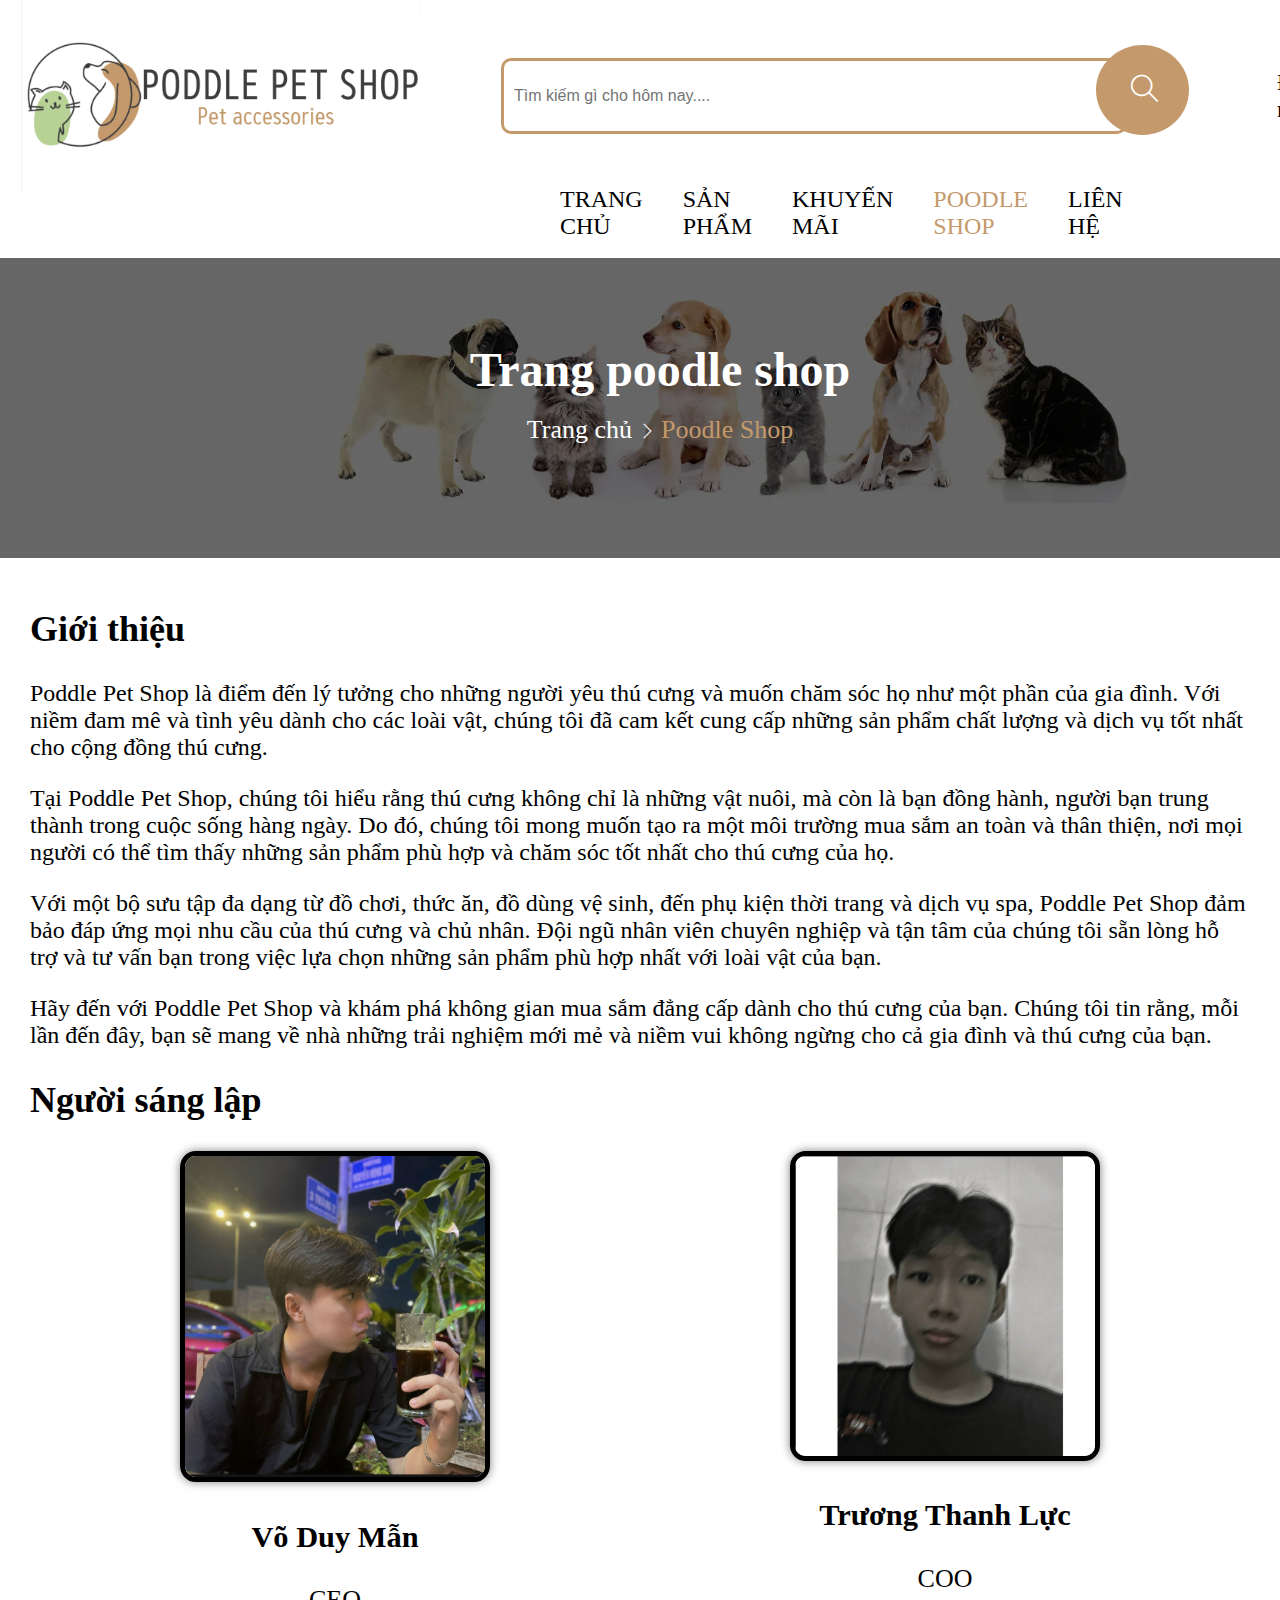
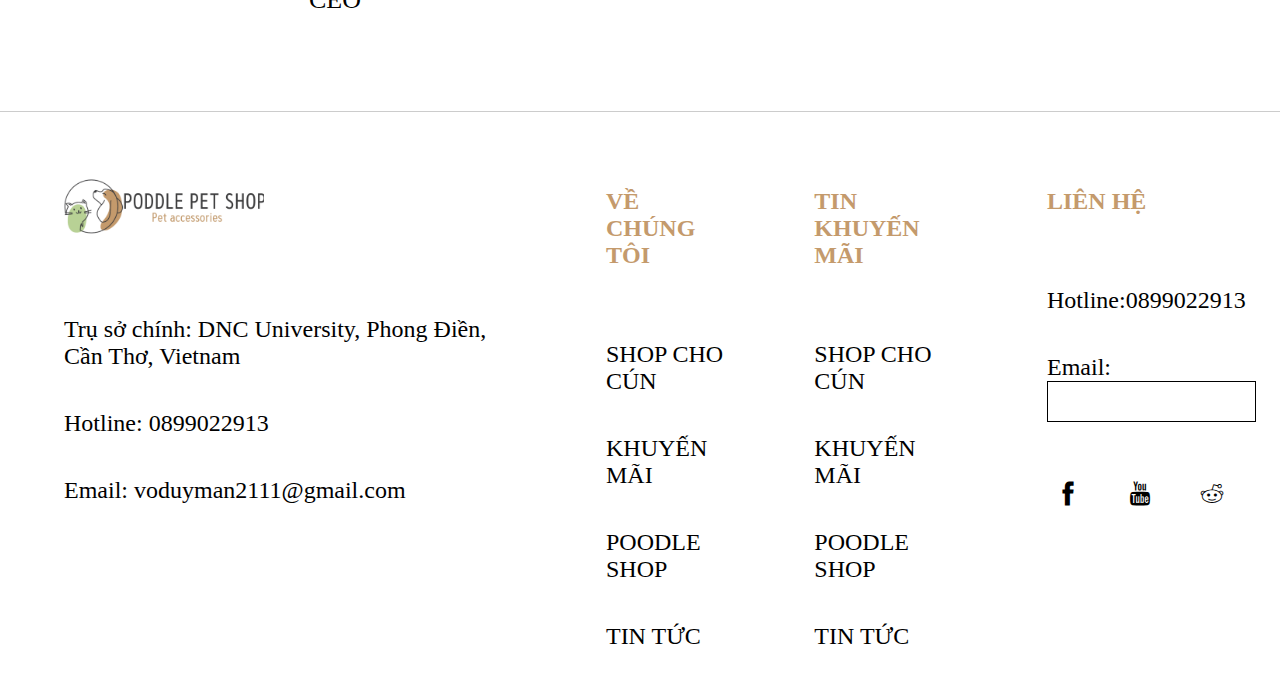
==== commit c3dc291f: "init project" ====
--- a/about.html
+++ b/about.html
@@ -30,7 +30,7 @@
             <li><a href=""></a>Đăng ký</li>
             <li>
                 <a href="cart.html">
-                    <button>
+                    <button class="cart">
                         <i style="font-size: 2.5rem;"class="ti-shopping-cart button-cart" ></i>
                     </button>
                 </a>
@@ -82,7 +82,7 @@
     <footer>
         <div class="footer_1">
             <ul>
-                <li><button class="button-footer"><img src="./asset/Css/button.png" alt=""></button></li>
+                <li><button class="button-footer"><img src="./img/logo_Shop.png" alt=""></button></li>
                 <li>Trụ sở chính: DNC University, Phong Điền, Cần Thơ, Vietnam</li>
                 <li class="call"><a href="tel:+84 899022913">Hotline: 0899022913</a></li>
                 <li><a href="mailto:voduyman2111@gmail.com">Email: voduyman2111@gmail.com</a></li>
--- a/asset/Css/style_about.css
+++ b/asset/Css/style_about.css
@@ -132,6 +132,40 @@
 .active-menu{
     color: #C49A6C;
 }
+/* banner */
+.banner_sp  {
+    margin-top: 18px;
+    width: 100%;
+    min-height: 300px;
+    background-size: cover;
+    background-image: url(./banner_sanpham.jpg);
+    position: relative;
+    display: flex;
+    text-align: center;
+    justify-content: center;
+}
+.banner_sp h3 {
+    font-size: 3rem;
+    color: #fff;
+    margin-bottom: -22px;
+}
+
+.banner_sp ul li a {
+    font-size: 26px;
+    color: #fff;
+   
+}
+.banner_sp ul li a:hover{
+    color: #C49A6C;
+}
+.ti-angle-right {
+    font-size: 1rem;
+    color: #fff;
+   
+}
+.active_b {
+    color: #C49A6C;
+}
 /* Content About */
 main {
     padding: 20px;
@@ -145,21 +179,25 @@
 }
 .founder{
     font-size: 26px;
-    border: 5px solid #000;
     object-fit: cover;
 }
 .founders {
     text-align: center;
     display: flex;
-    justify-content: space-around ;
-    
-}
-
+    justify-content: space-around ;  
+}
 .founder img {
     width: 300px;
     border-radius: 5%;
     box-shadow: 0 0 10px rgba(0, 0, 0, 0.5);
-    
+    border: 5px solid #000;
+    overflow: hidden;
+    object-fit: cover;
+    transition: linear;
+}
+.founder img:hover{
+    transform: scale(1.2);
+    opacity: 0.5s;
 }
 /* Css cho footer */
 footer{
